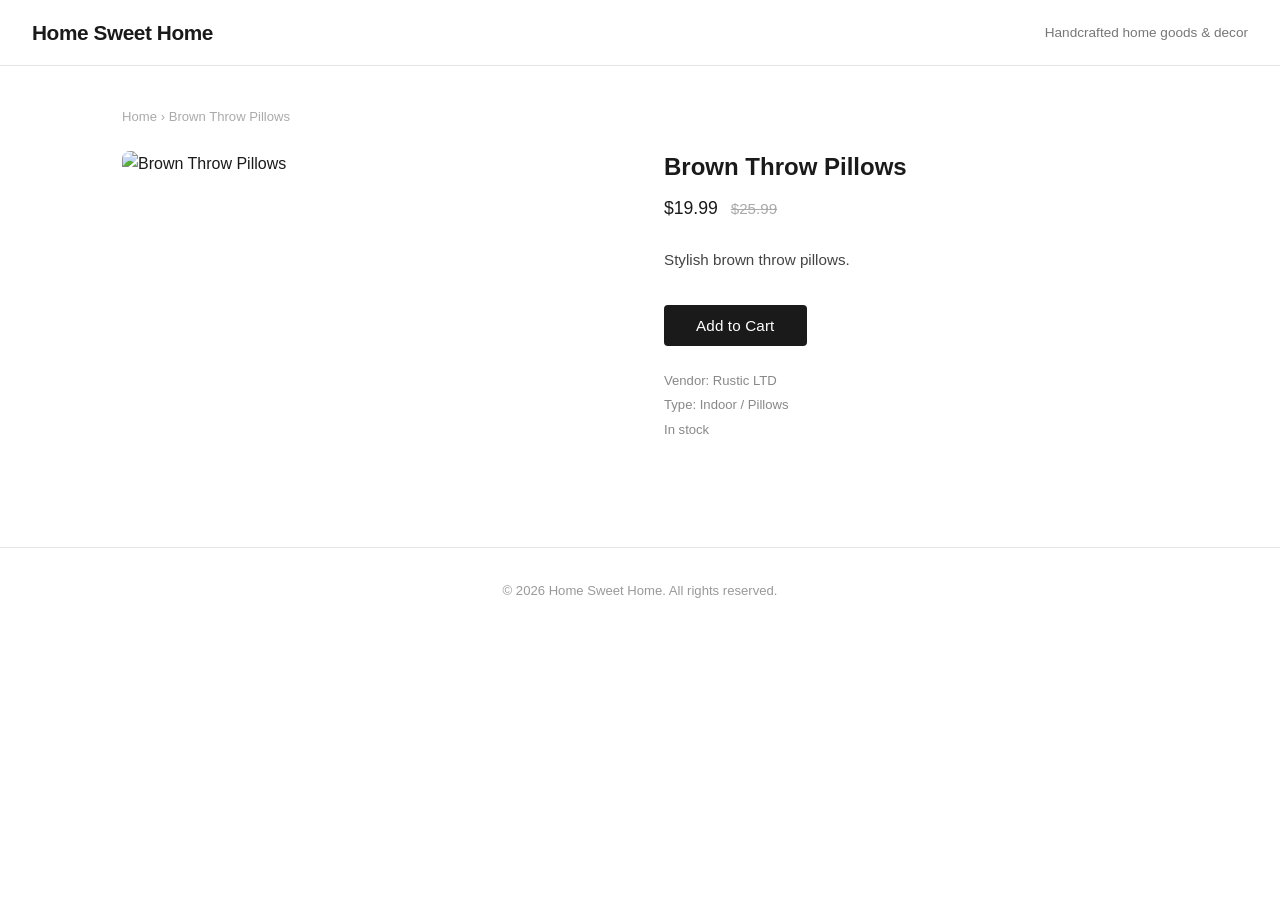
==== products/brown-throw-pillows.html @ c3e7f45e "Move store files to root for GitHub Pages" ====
<!DOCTYPE html>
<html lang="en">
<head>
  <meta charset="UTF-8">
  <meta name="viewport" content="width=device-width, initial-scale=1.0">
  <title>Brown Throw Pillows — Home Sweet Home</title>
  <meta name="description" content="Stylish brown throw pillows. $19.99.">
  <link rel="stylesheet" href="../style.css">
  <script type="application/ld+json">
  {
    "@context": "https://schema.org",
    "@type": "Product",
    "name": "Brown Throw Pillows",
    "description": "Stylish brown throw pillows.",
    "image": "https://burst.shopifycdn.com/photos/bedroom-bed-with-brown-throw-pillows_925x.jpg",
    "brand": { "@type": "Brand", "name": "Home Sweet Home" },
    "offers": {
      "@type": "Offer",
      "price": "19.99",
      "priceCurrency": "USD",
      "availability": "https://schema.org/InStock",
      "priceValidUntil": "2027-01-01"
    }
  }
  </script>
</head>
<body>
  <header>
    <a href="../index.html" class="store-name">Home Sweet Home</a>
    <span class="store-tagline">Handcrafted home goods &amp; decor</span>
  </header>
  <main>
    <div class="breadcrumb">
      <a href="../index.html">Home</a> &rsaquo; Brown Throw Pillows
    </div>
    <div class="product-layout">
      <div class="product-image">
        <img src="https://burst.shopifycdn.com/photos/bedroom-bed-with-brown-throw-pillows_925x.jpg" alt="Brown Throw Pillows">
      </div>
      <div class="product-info">
        <h1 class="product-title">Brown Throw Pillows</h1>
        <div class="product-price-row">
          $19.99 <span class="compare-price">$25.99</span>
        </div>
        <div class="product-description">
          <p>Stylish brown throw pillows.</p>
        </div>
        <button class="add-to-cart">Add to Cart</button>
        <div class="product-meta">
          <span>Vendor: Rustic LTD</span>
          <span>Type: Indoor / Pillows</span>
          <span>In stock</span>
        </div>
      </div>
    </div>
  </main>
  <footer>
    <p>&copy; 2026 Home Sweet Home. All rights reserved.</p>
  </footer>
</body>
</html>
---- style.css ----
* { margin: 0; padding: 0; box-sizing: border-box; }
body { font-family: -apple-system, BlinkMacSystemFont, 'Segoe UI', Roboto, sans-serif; color: #1a1a1a; line-height: 1.6; background: #fff; }
a { color: #1a1a1a; text-decoration: none; }
a:hover { text-decoration: underline; }

header { border-bottom: 1px solid #e5e5e5; padding: 1rem 2rem; display: flex; align-items: center; justify-content: space-between; }
.store-name { font-size: 1.3rem; font-weight: 700; letter-spacing: -0.02em; }
.store-tagline { color: #777; font-size: 0.85rem; }

main { max-width: 1100px; margin: 0 auto; padding: 2.5rem 2rem; }

/* Index */
.page-heading { font-size: 1.6rem; font-weight: 700; margin-bottom: 0.4rem; }
.page-sub { color: #666; margin-bottom: 2rem; }
.product-grid { display: grid; grid-template-columns: repeat(auto-fill, minmax(230px, 1fr)); gap: 1.5rem; }
.card { border: 1px solid #e5e5e5; border-radius: 8px; overflow: hidden; }
.card img { width: 100%; height: 210px; object-fit: cover; display: block; }
.card-body { padding: 1rem; }
.card-title { font-weight: 600; margin-bottom: 0.3rem; font-size: 0.95rem; }
.card-price { font-size: 0.95rem; }
.card-compare { text-decoration: line-through; color: #aaa; font-size: 0.85rem; margin-left: 0.4rem; }
.card-link { display: inline-block; margin-top: 0.7rem; padding: 0.35rem 0.85rem; background: #1a1a1a; color: #fff; border-radius: 4px; font-size: 0.8rem; }
.card-link:hover { text-decoration: none; background: #333; }

/* Product detail */
.breadcrumb { color: #aaa; font-size: 0.82rem; margin-bottom: 1.5rem; }
.breadcrumb a { color: #aaa; }
.breadcrumb a:hover { color: #1a1a1a; text-decoration: none; }
.product-layout { display: grid; grid-template-columns: 1fr 1fr; gap: 3rem; align-items: start; }
.product-layout img { width: 100%; border-radius: 8px; display: block; }
.product-title { font-size: 1.5rem; font-weight: 700; margin-bottom: 0.75rem; line-height: 1.3; }
.product-price-row { margin-bottom: 1.5rem; font-size: 1.1rem; }
.compare-price { text-decoration: line-through; color: #aaa; margin-left: 0.5rem; font-size: 0.95rem; }
.savings-badge { display: inline-block; background: #f0fdf4; color: #16a34a; font-size: 0.78rem; padding: 0.15rem 0.5rem; border-radius: 4px; margin-left: 0.5rem; font-weight: 600; }
.product-description { color: #444; margin-bottom: 2rem; font-size: 0.95rem; line-height: 1.75; }
.product-description p { margin-bottom: 0.75rem; }
.add-to-cart { background: #1a1a1a; color: #fff; border: none; padding: 0.75rem 2rem; border-radius: 4px; font-size: 0.95rem; cursor: pointer; letter-spacing: 0.01em; }
.add-to-cart:hover { background: #333; }
.product-meta { margin-top: 1.5rem; font-size: 0.82rem; color: #888; }
.product-meta span { display: block; margin-bottom: 0.2rem; }

footer { border-top: 1px solid #e5e5e5; padding: 2rem; text-align: center; color: #999; font-size: 0.82rem; margin-top: 4rem; }

@media (max-width: 680px) {
  .product-layout { grid-template-columns: 1fr; }
  header { flex-direction: column; align-items: flex-start; gap: 0.25rem; }
}
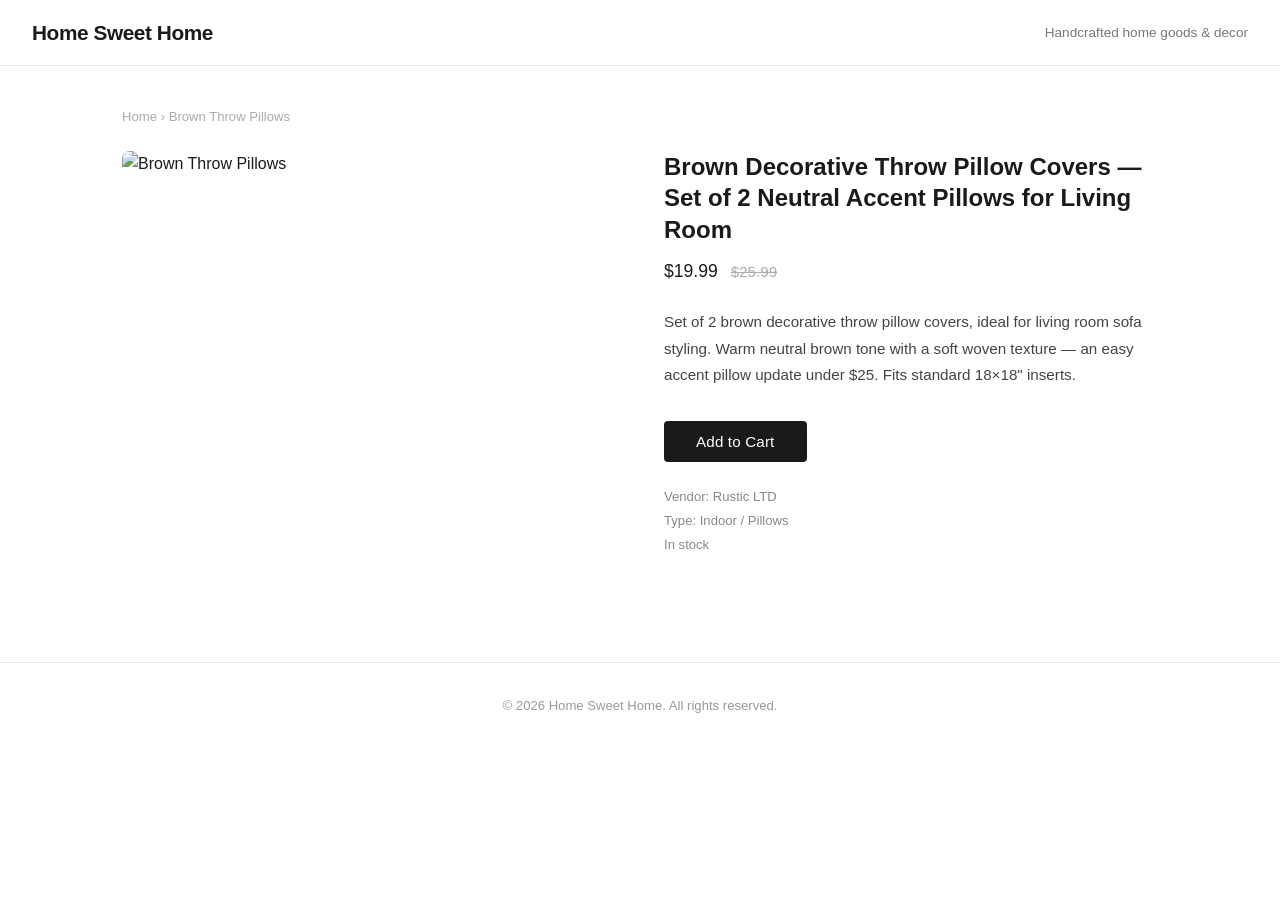
==== commit dc55f69f: "Apply Round 1 query-centric rewrites to all 5 product pages" ====
--- a/products/brown-throw-pillows.html
+++ b/products/brown-throw-pillows.html
@@ -3,15 +3,15 @@
 <head>
   <meta charset="UTF-8">
   <meta name="viewport" content="width=device-width, initial-scale=1.0">
-  <title>Brown Throw Pillows — Home Sweet Home</title>
-  <meta name="description" content="Stylish brown throw pillows. $19.99.">
+  <title>Brown Decorative Throw Pillow Covers for Living Room Sofa — Set of 2 Neutral Accent Pillows Under $25 | Home Sweet Home</title>
+  <meta name="description" content="Set of 2 brown decorative throw pillow covers for living room sofa. Warm neutral tone, soft woven texture. Easy accent pillow update under $25. Fits 18x18 inserts.">
   <link rel="stylesheet" href="../style.css">
   <script type="application/ld+json">
   {
     "@context": "https://schema.org",
     "@type": "Product",
-    "name": "Brown Throw Pillows",
-    "description": "Stylish brown throw pillows.",
+    "name": "Brown Decorative Throw Pillow Covers for Living Room Sofa — Set of 2",
+    "description": "Set of 2 brown decorative throw pillow covers for living room sofa styling. Warm neutral brown tone with a soft woven texture. An easy accent pillow update under $25. Fits standard 18x18 inch inserts.",
     "image": "https://burst.shopifycdn.com/photos/bedroom-bed-with-brown-throw-pillows_925x.jpg",
     "brand": { "@type": "Brand", "name": "Home Sweet Home" },
     "offers": {
@@ -38,12 +38,12 @@
         <img src="https://burst.shopifycdn.com/photos/bedroom-bed-with-brown-throw-pillows_925x.jpg" alt="Brown Throw Pillows">
       </div>
       <div class="product-info">
-        <h1 class="product-title">Brown Throw Pillows</h1>
+        <h1 class="product-title">Brown Decorative Throw Pillow Covers — Set of 2 Neutral Accent Pillows for Living Room</h1>
         <div class="product-price-row">
           $19.99 <span class="compare-price">$25.99</span>
         </div>
         <div class="product-description">
-          <p>Stylish brown throw pillows.</p>
+          <p>Set of 2 brown decorative throw pillow covers, ideal for living room sofa styling. Warm neutral brown tone with a soft woven texture — an easy accent pillow update under $25. Fits standard 18×18" inserts.</p>
         </div>
         <button class="add-to-cart">Add to Cart</button>
         <div class="product-meta">
